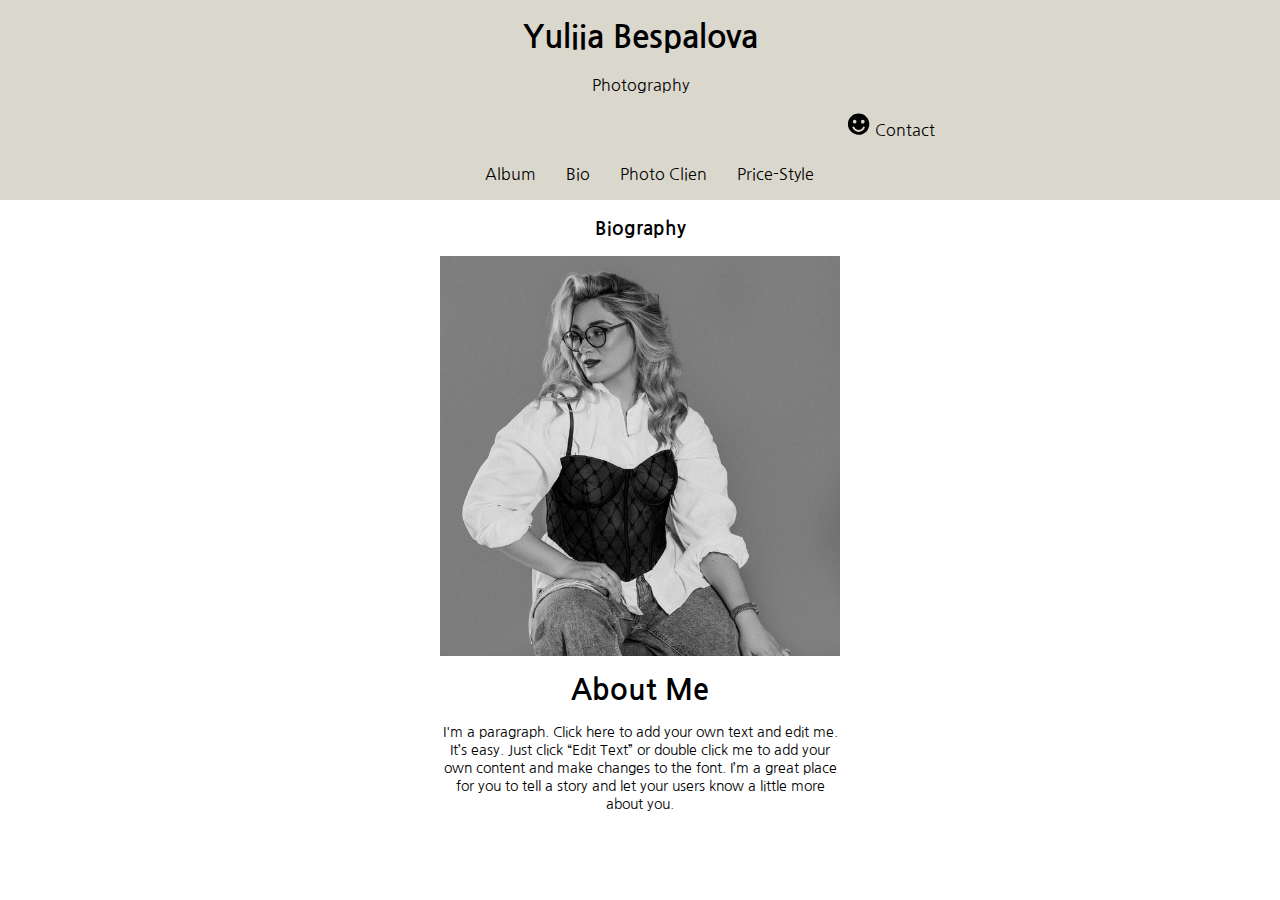
==== biography.html @ be4f1351 "Add files via upload" ====
<!DOCTYPE html>
<head>
    <meta lang="en">
    <meta name="viewport" content="width=device-width, initial-scale=1.0">
    <meta charset="UTF-8">
    <link href="style.css" rel="stylesheet" type="text/css"/>
    <link rel="preconnect" href="https://fonts.googleapis.com">
    <link rel="preconnect" href="https://fonts.gstatic.com" crossorigin>
    <link href="https://fonts.googleapis.com/css2?family=Nanum+Gothic&display=swap" rel="stylesheet">
    <title>My Biography</title>
    
    
</head>
<body>
    <section class="sectionA">


        <div class="titlename">
        <h1>Yuliia Bespalova</h1>
        <p>Photography</p>
            </div>  


            <div class="svg">
                <a href="contakt.html"> <svg fill="#000000"  width="25px" version="1.2" baseProfile="tiny" id="Layer_1" xmlns="http://www.w3.org/2000/svg" xmlns:xlink="http://www.w3.org/1999/xlink"
	        viewBox="0 0 256 256" xml:space="preserve">
        <path d="M128.8,243.8c60.8,0.6,109.5-49.8,109.7-109.3c0.6-60.8-48.3-109.3-109.3-109.7c-61-0.4-109.5,49.8-109.7,109.3
	        C18.9,194.9,69.3,243.4,128.8,243.8z M172.4,90.7c10.8,0.6,18.7,8.3,18.3,19.1c-0.6,10.8-8.3,18.7-19.1,18.3
	        c-10.8-0.6-18.7-8.3-18.3-19.1C153.7,98.2,161.5,90.3,172.4,90.7z M129.2,214c-26.6-0.2-50.4-15.7-62.5-41.5
	        c-2.1-5.1,0.6-10.8,5.5-13c5.1-2.1,10.8,0.6,14.5,6c7.9,17,24.5,28.1,43.2,28.5c18.7,0.4,34.9-10.6,42.7-27.9
	        c2.8-5.7,9.1-7.7,13.6-5.3c5.7,2.8,8.1,7.9,5.3,13.6C180.7,198.5,155.8,214.5,129.2,214z M89.2,90.7c10.8,0.6,18.7,8.3,18.3,19.1
	        c-0.6,10.8-8.3,18.7-19.1,18.3c-9.4-0.2-18.7-8.3-18.3-19.1C70.3,99.6,78.4,90.3,89.2,90.7z"/>        
        </svg> Contact</a>
                    
    
    </div>


    <nav class="cont_nav">
       <ul>
        <li><a href="index.html">Album</a></li>
        <li><a href="biography.html">Bio</a></li>
        <li><a href="#">Photo Clien</a></li>
        <li><a href="#">Price-Style</a></li>
       </ul>
    </nav>
    </section>

    <h3 style="text-align: center;">Biography</h3>

    <img src="image/photo_me.png" style="width: 400px; display: block;margin: auto; " alt="My photo">


    <div class="cont_A">
    <h1>About Me</h1>
    <p>I'm a paragraph. Click here to add your own text and edit me. It’s easy. Just click “Edit 
        Text” or double click me to add your own content and make changes to the font. 
        I’m a great place for you to tell a story and let your users know a little more about you.</p>
    </div>



    </body>
---- style.css ----
html{
    width: auto;
    height: 100%;
}

body{
    margin: 0;
    padding: 0;
    font-family: 'Nanum Gothic', sans-serif;
}



.sectionA{
    display: inline-block;
    position: relative;
    width: 100%;
    height: 200px;
    background-color: #dad7cd;
    

}


.titlename{
    display: inline;
    text-align: center;
}


.svg{
    position: relative;
    width: 100px;
    margin: auto;
    left: 20%;
    
}


.svg a{
    color: black;
    transition: 1s ease;
    text-decoration: none;
}

.svg a:hover{
    transition: 1s ease;
    color: #d4a373;
}

ul{
    display: flex;
    gap: 30px;
    list-style: none;
    
   
}

li a{
    color: black;
    transition: 1s ease;
    text-decoration: none;
}


li a:hover{
    transition: 1s ease;
    color: #d4a373;
}



.cont_nav{
    position: relative;
    width: 390px;
    margin: auto;
    top: 0.5em;
    
}


.column{
    display: flex;
}


.photo{
    flex: 1;
    display: flex;
    flex-direction: column;
    margin: 4px;
    
}



.photo img:hover {
    transform: scale(1.1); /* Збільшення зображення на 10% при наведенні */
    transition: transform 0.3s ease; /* Плавний перехід між станами */
}

.photo img{
    
    width: 100%;
    height: auto;
    margin-bottom: 8px;
    border: 2px solid #B9B7BD;
    object-fit: cover;
    border-radius: 5%; 
    
}

.zoomed-container {
    position: fixed;
    top: 0;
    left: 0;
    width: 100%;
    height: 100%;
    background: rgba(0, 0, 0, 0.8);
    display: none;
    justify-content: center;
    align-items: center;
    transition: 2s ease;
}

.zoomed-container img {
    max-width: 100%;
    max-height: 100%;
    
}

/* Початок другої сторінки Biography*/


.cont_A{
    width: 400px;
    height: 200px;
    text-align: center;
    margin: auto;
    font-size: 0.9em;
}

/* початок третьої сторінки контакт*/
.cont_M{
    width: 400px;
    text-align: center;
    margin: auto;
    font-size: 0.9em;
}



.form{
    margin: auto;
    width: 350px;
    height: 400px;
    
    display: flex;
    flex-wrap: wrap;
    flex-direction: column;
    align-items: center;
        
      
}

.input-groupA {
    width: 100%;
    display: flex;
    gap: 10px;
    align-items: flex-start;
    justify-content: center;
}


.input-groupB{
    width: 100%;
    display: flex;
    flex-direction: column;
    gap: 10px;
    align-items: flex-start; 
    
}

#subject,#email,#adres{
    position: relative;
    width: 342px;

}


#textarea{
    width: 342px;
    height: 100px;
    resize: none;
    overflow: none;
}




 #button{
    position: relative;
    justify-content: center;
    display: flex;
    gap: 20px;
    
}
.send,.reset{
    border: none;
    background-color: transparent;
    box-shadow: 1px 1px 1px 1px;
    transition: 1s ease;
}

.send:hover,.reset:hover{
    font-size: larger;
    transition: 1s ease;
}





.send.clicked {
    animation: clickAnimation 1s ease;
}

@keyframes clickAnimation {
    0% {
        transform: scale(1);
    }
    50% {
        transform: scale(1.2);
    }
    100% {
        transform: scale(1);
    }
}


@media only screen and (max-width: 480px) and (min-width: 320px) and (max-device-width: 6.7in) and (min-device-width: 6.6in) {
    /* Тут вказуйте ваші стилі для телефонів з діагоналлю близькою до 6.7 дюйма */
    .form{
        width: auto;
    }
}



/* Медіа-запит для екранів шириною менше 600px */
@media screen and (max-width: 600px) {
    .form {
        width: 90%;
    }
    /* Додаткові стилі для інших елементів, які ви хочете модифікувати для малих екранів */
    .input-groupA, .input-groupB {
        gap: 5px;
    }
    
    
}

/* Медіа-запит для екранів шириною менше 400px */
@media screen and (max-width: 400px) {
    .form {
        width: 80%;
    }
    /* Додаткові стилі для інших елементів, які ви хочете модифікувати для дуже малих екранів */
}





@media only screen and (max-width: 600px) {
    .sectionA {
        height: auto;
    }

    .cont_nav {
        width: 100%;
    }

    .column {
        flex-direction: column;
    }

    .photo {
        margin: 8px 0;
    }
}
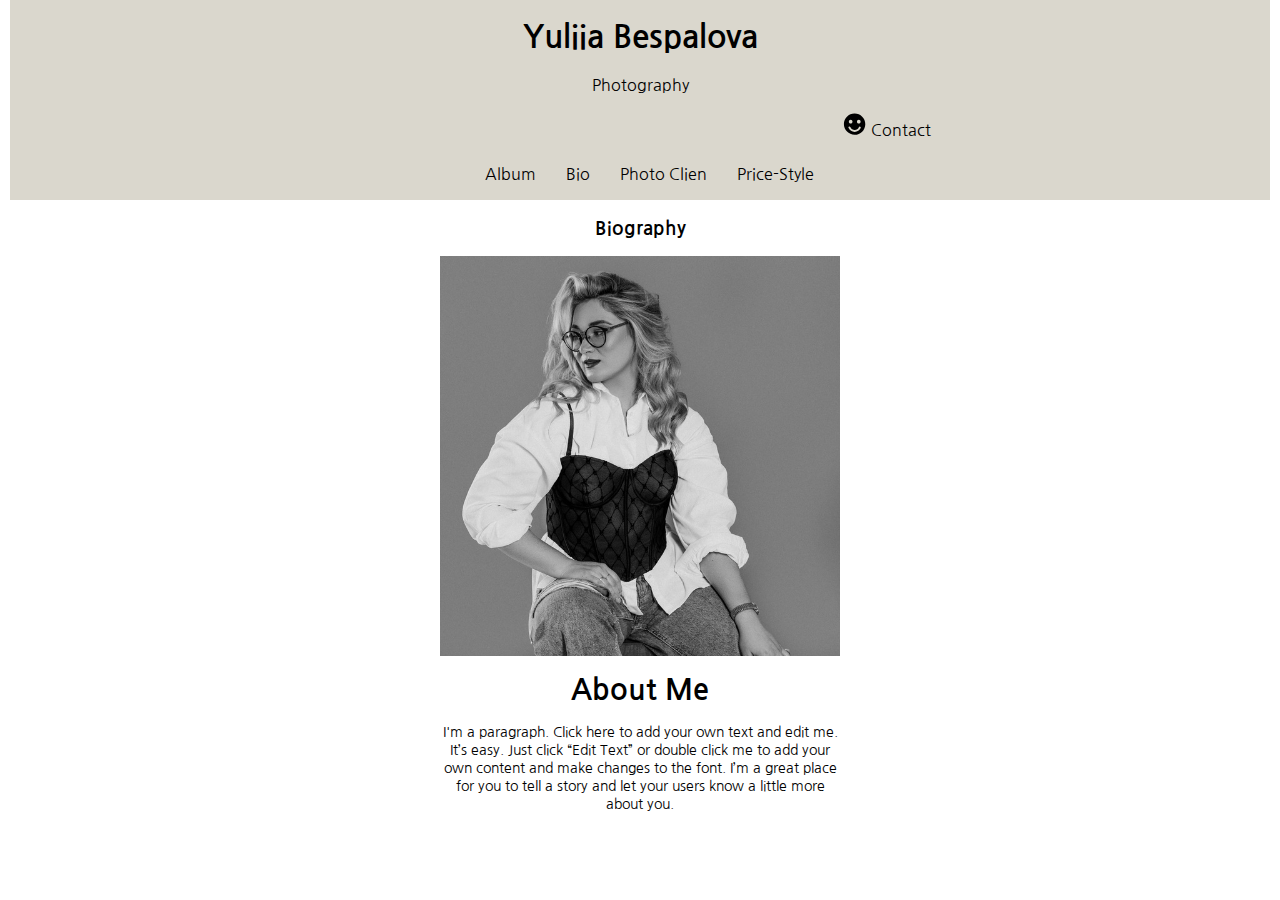
==== commit 3e9eb838: "Update biography.html" ====
--- a/biography.html
+++ b/biography.html
@@ -41,7 +41,7 @@
         <li><a href="index.html">Album</a></li>
         <li><a href="biography.html">Bio</a></li>
         <li><a href="#">Photo Clien</a></li>
-        <li><a href="#">Price-Style</a></li>
+        <li><a href="price-style.html">Price-Style</a></li>
        </ul>
     </nav>
     </section>
@@ -60,4 +60,4 @@
 
 
 
-    </body>+    </body>
--- a/style.css
+++ b/style.css
@@ -1,5 +1,5 @@
 html{
-    width: auto;
+    width: 100%;
     height: 100%;
 }
 
@@ -7,6 +7,10 @@
     margin: 0;
     padding: 0;
     font-family: 'Nanum Gothic', sans-serif;
+    padding-left: 10px;
+    padding-right: 10px;
+    
+    
 }
 
 
@@ -129,6 +133,35 @@
     
 }
 
+
+/* Додайте стилі для стрілок */
+#arrow {
+    position: absolute;
+    top: 50%;
+    font-size: 24px;
+    cursor: pointer;
+    color: white;
+    
+    padding: 10px;
+    border-radius: 50%;
+    display: none;
+}
+
+.arrow-left {
+    left: 10px;
+}
+
+.arrow-right {
+    right: 10px;
+}
+
+/* Зробіть стрілки видимими при наведенні на збільшене зображення */
+.zoomed-container:hover .arrow {
+    display: block;
+}
+
+
+
 /* Початок другої сторінки Biography*/
 
 
@@ -151,45 +184,75 @@
 
 
 .form{
-    margin: auto;
-    width: 350px;
-    height: 400px;
-    
+    box-sizing: border-box;
+    margin: auto;
+    width: 356px;
+    height: 480px;
     display: flex;
     flex-wrap: wrap;
     flex-direction: column;
     align-items: center;
+    justify-content: center;
+    
         
       
 }
 
+
+
 .input-groupA {
     width: 100%;
     display: flex;
     gap: 10px;
-    align-items: flex-start;
+    text-align: center;
+    margin-bottom: 10px;
+}
+
+
+.firstname1,.lastname1{
+    align-items: center;
+    
+}
+
+
+
+
+.input-groupB{
+    width: 90%;
+    display: flex;
+    flex-direction: column;
+    gap: 20px;
     justify-content: center;
-}
-
-
-.input-groupB{
-    width: 100%;
-    display: flex;
-    flex-direction: column;
-    gap: 10px;
-    align-items: flex-start; 
-    
-}
+    text-align: center;
+    
+    
+}
+
+
+
+
+
 
 #subject,#email,#adres{
     position: relative;
-    width: 342px;
-
+    width: 100%;
+    text-align: center;
+
+}
+
+
+
+
+#phone{
+   position: relative;
+   width: 80%;
+   text-align: center;
+    
 }
 
 
 #textarea{
-    width: 342px;
+    width: 100%;
     height: 100px;
     resize: none;
     overflow: none;
@@ -198,23 +261,50 @@
 
 
 
- #button{
-    position: relative;
+#button {
+    margin-top: 12px;
+    display: flex;
     justify-content: center;
-    display: flex;
+    align-items: center;
     gap: 20px;
-    
-}
-.send,.reset{
-    border: none;
-    background-color: transparent;
-    box-shadow: 1px 1px 1px 1px;
-    transition: 1s ease;
-}
-
-.send:hover,.reset:hover{
-    font-size: larger;
-    transition: 1s ease;
+}
+.send, .reset {
+    background-color: #b8c0ff;
+    border: 1px solid #000; /* Додайте рамку для більшої видимості кнопок */
+    padding: 10px 20px;
+    cursor: pointer;
+    transition: 0.5s ease;
+    color: white;
+}
+
+.send:hover, .reset:hover {
+    background-color: #d5bdaf; /* Змініть колір фону при наведенні */
+    color: #white; /* Змініть колір тексту при наведенні */
+}
+
+
+
+/* start code write table (Price-style) */
+
+.table-container{
+    width: 100%;
+    display: flex;
+    margin: auto;
+    
+    
+}
+
+table{
+    margin: auto;
+    width: 400px;
+    text-align: center;
+    border-collapse: collapse;
+    border: 1px solid black;
+}
+
+ tr {
+    border: 1px solid black;
+
 }
 
 
@@ -238,54 +328,74 @@
 }
 
 
-@media only screen and (max-width: 480px) and (min-width: 320px) and (max-device-width: 6.7in) and (min-device-width: 6.6in) {
-    /* Тут вказуйте ваші стилі для телефонів з діагоналлю близькою до 6.7 дюйма */
-    .form{
-        width: auto;
-    }
-}
-
-
+/* Стилі для телефонів з діагоналлю близькою до 6.7 дюйма */
+@media only screen and (max-width: 480px) and (min-width: 320px) and (max-width: 6.7in) and (min-width: 6.6in) {
+    body {
+        width: 80%;
+    }
+
+    .form {
+        width: 80%;
+    }
+
+    .send, .reset {
+        width: 100%; /* Робимо кнопки повноширокими на малих екранах */
+    }
+}
 
 /* Медіа-запит для екранів шириною менше 600px */
 @media screen and (max-width: 600px) {
-    .form {
+    body{
+        width: 80%%;
+    }
+    
+    .form .cont_A {
         width: 90%;
     }
-    /* Додаткові стилі для інших елементів, які ви хочете модифікувати для малих екранів */
+
     .input-groupA, .input-groupB {
         gap: 5px;
     }
-    
-    
+
+    .send, .reset {
+        width: 100%; /* Робимо кнопки повноширокими на малих екранах */
+    }
+    .cont_A {
+        width: 80%;
+    }
+
+    .cont_nav {
+        width: 100%;
+    }
+
+    .column {
+        flex-direction: column;
+        padding: 20px;
+    }
+
+    .photo {
+        margin: 10px 0;
+    }
+}
 }
 
 /* Медіа-запит для екранів шириною менше 400px */
 @media screen and (max-width: 400px) {
-    .form {
+    .form .cont_A {
         width: 80%;
     }
-    /* Додаткові стилі для інших елементів, які ви хочете модифікувати для дуже малих екранів */
-}
-
-
-
-
-
-@media only screen and (max-width: 600px) {
-    .sectionA {
-        height: auto;
-    }
-
-    .cont_nav {
-        width: 100%;
-    }
-
-    .column {
-        flex-direction: column;
-    }
-
-    .photo {
-        margin: 8px 0;
-    }
-}
+
+    .send, .reset {
+        width: 100%; /* Робимо кнопки повноширокими на малих екранах */
+    }
+}
+
+
+
+
+
+
+
+
+
+
